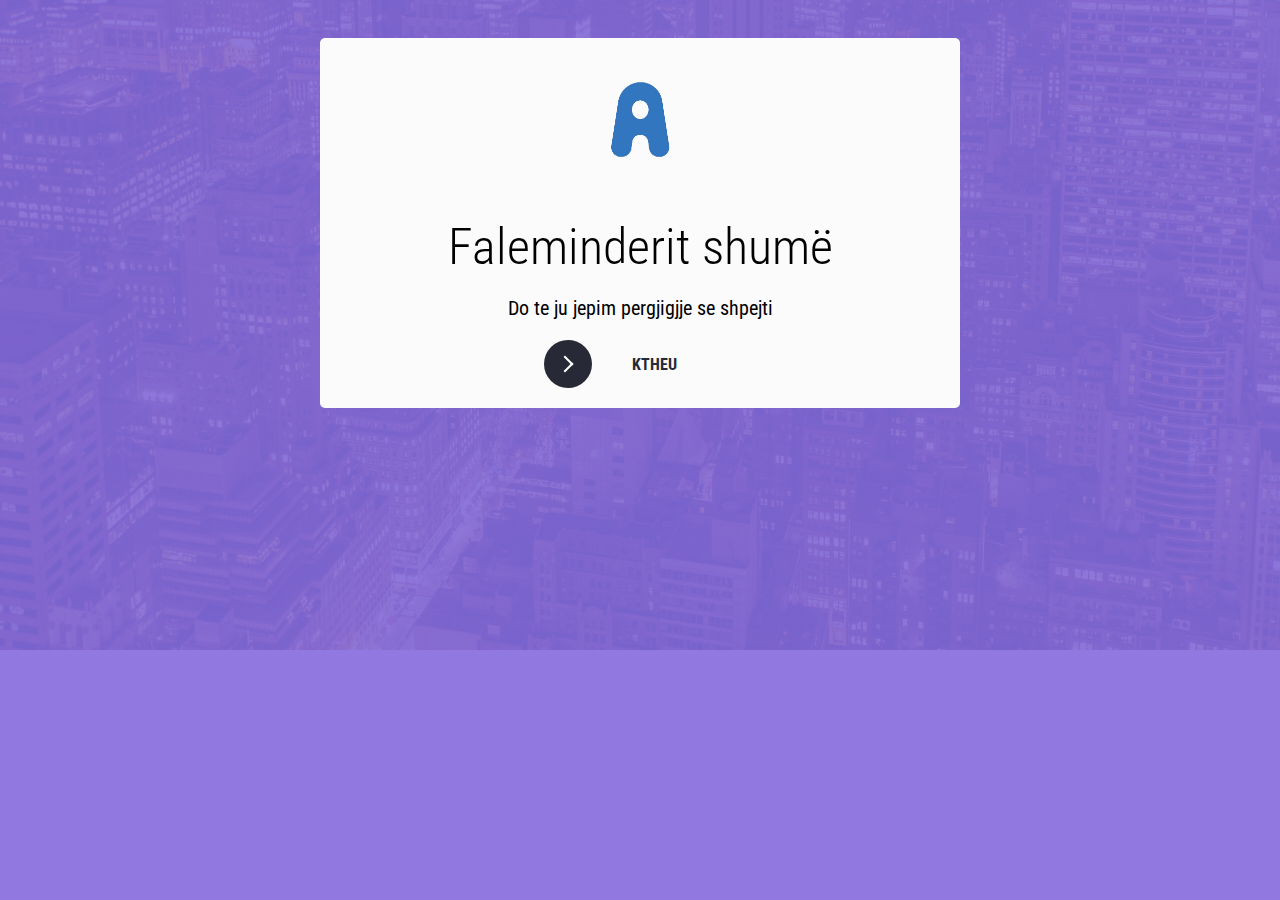
==== success.html @ a3e4e413 "Add files via upload" ====
<!DOCTYPE html>
<html lang="en">

<head>
    <meta charset="UTF-8">
    <meta name="viewport" content="width=device-width, initial-scale=1.0">
    <link rel="stylesheet" href="success.css">
    <link rel="preconnect" href="https://fonts.googleapis.com">
    <link rel="preconnect" href="https://fonts.gstatic.com" crossorigin>
    <link href="https://fonts.googleapis.com/css2?family=Roboto+Condensed:ital,wght@0,100..900;1,100..900&display=swap"
        rel="stylesheet">
    <link rel="icon" type="image/x-icon" href="img/shrinllkad.png">
    <script src="https://www.google.com/recaptcha/api.js" async defer></script>
    <title>Thank you</title>
</head>

<body>

    <section class="wrapper">
        <div class="container">
            <div class="content">
                <div class="head">
                    <div class="logo">
                        <img src="img/witeanblue-removebg-preview.png" alt="">
                    </div>
                    <h1>Faleminderit shumë </h1>
                    <img style="width: 30%;" src="img/tick.png" alt="">
                </div>
                <p>Do te ju jepim pergjigjje se shpejti</p>
                <form action="index.html">
                    <div class="reg">
                        <button class="learn-more">
                            <span class="circle" aria-hidden="true">
                                <i class="icon arrow" class="fa-solid fa-arrow-right"></i>
                            </span>
                            <span class="button-text">Ktheu</span>
                        </button>
                    </div>
                </form>
            </div>
        </div>
    </section>
    <!-- <script src="https://unpkg.com/typed.js@2.1.0/dist/typed.umd.js"></script>
    <script>
        var typed = new Typed('#element', {
            strings: ['Regjistrohu tani', 'Enroll now','Inscrivez-vous maintenant','今すぐ登録  ','Jetzt registrieren'],
            typeSpeed: 100,
            backSpeed: 100,
            loop: true,

        });
    </script> -->
</body>

</html>
---- success.css ----
:root {

    --primary: rgba(132, 106, 221, 0.9);
    --secondary: rgba(132, 106, 221, 0.9);
    ;
  
    --pane-padding: 5px 42px;
  }
  
  
  body {
    overflow: hidden;
    
    margin: 0;
    background: linear-gradient(135deg, var(--primary), var(--secondary)), url(img/anders-jilden-nxCtO8W9JLo-unsplash.jpg) no-repeat center center / cover;
    height: 0%;
    font-family: "Roboto Condensed", sans-serif;
    font-optical-sizing: auto;
    color: black;
  }
  
  * {
    scroll-behavior: smooth;
    box-sizing: border-box;
  }
  
  /* Chrome, Safari, Edge, Opera */
  input::-webkit-outer-spin-button,
  input::-webkit-inner-spin-button {
    -webkit-appearance: none;
    margin: 0;
  }
  
  
  
  
  .input-container {
    position: relative;
    margin: 70px 20px;
  
  }
  
  .input-container input {
    border-radius: 3px;
    font-size: 20px;
    width: 100%;
    border: none;
    border-bottom: 2px solid #1c1c1c;
    padding: 5px 0;
    background-color: transparent;
    outline: none;
  }
  
  .input-container select {
    font-size: 20px;
    border-radius: 3px;
    width: 100%;
    border: none;
    border-bottom: 2px solid #1c1c1c;
    padding: 5px 0;
    background-color: transparent;
    outline: none;
  }
  
  .input-container .label {
    font-size: 22px;
    position: absolute;
    top: 0;
    left: 0;
    color: #1c1c1c;
    transition: all 0.3s ease;
    pointer-events: none;
  }
  
  .input-container input:focus~.label,
  .input-container input:valid~.label {
    top: -27px;
    font-size: 26px;
    color: #6d6d6d;
  }
  
  .input-container select:focus~.label,
  .input-container select:valid~.label {
    top: -27px;
    font-size: 25px;
    color: #7b7b7b;
  }
  
  .input-container .underline {
    border-radius: 30px;
    position: absolute;
    bottom: 0;
    left: 0;
    height: 2px;
    width: 100%;
    background-color: #1c1c1c;
    transform: scaleX(0);
    transition: all 0.3s ease;
  }
  
  .input-container input:focus~.underline,
  .input-container input:valid~.underline {
    transform: scaleX(1);
  }
  
  
  
  .wrapper {
   padding: 0 25%;
    margin: 3% auto;
    position: relative;
    z-index: 1;
  }
  .head{
    display: flex;
    flex-direction: column;
    align-items: center;
  }
  h1 {
    text-align: center;
    margin-bottom: 0px;
    font-size: 50px;
    text-align: center;
    font-weight: 300;
  }
  
  p {
    margin-bottom: 20px;
    font-size: 20px;
    text-align: center;
    font-weight: 400;
  }
  
  img {
    width: 100px;
  
  }
  
  .reg {
    display: flex;
    justify-content: center;
    align-items: center;
  }
  
  .container {
    border-radius: 5px;
    background-color: #fbfbfb;
    backdrop-filter: blur(20px);
    padding: 20px;
  }
  
  button {
    position: relative;
    display: inline-block;
    cursor: pointer;
    outline: none;
    border: 0;
    vertical-align: middle;
    text-decoration: none;
    background: transparent;
    padding: 0;
    font-size: inherit;
    font-family: inherit;
  }
  
  button.learn-more {
    width: 12rem;
    height: auto;
  }
  
  button.learn-more .circle {
    transition: all 0.45s cubic-bezier(0.65, 0, 0.076, 1);
    position: relative;
    display: block;
    margin: 0;
    width: 3rem;
    height: 3rem;
    background: #282936;
    border-radius: 1.625rem;
  }
  
  button.learn-more .circle .icon {
    transition: all 0.45s cubic-bezier(0.65, 0, 0.076, 1);
    position: absolute;
    top: 0;
    bottom: 0;
    margin: auto;
    background: #fff;
  }
  
  button.learn-more .circle .icon.arrow {
    transition: all 0.45s cubic-bezier(0.65, 0, 0.076, 1);
    left: 0.625rem;
    width: 1.125rem;
    height: 0.125rem;
    background: none;
  }
  
  button.learn-more .circle .icon.arrow::before {
    position: absolute;
    content: "";
    top: -0.35rem;
    right: 0.0625rem;
    width: 0.625rem;
    height: 0.625rem;
    border-top: 0.125rem solid #fff;
    border-right: 0.125rem solid #fff;
    transform: rotate(45deg);
  }
  
  button.learn-more .button-text {
    transition: all 0.45s cubic-bezier(0.65, 0, 0.076, 1);
    position: absolute;
    top: 0;
    left: 0;
    right: 0;
    bottom: 0;
    padding: 0.75rem 0;
    margin: 0 0 0 1.85rem;
    color: #282936;
    font-weight: 700;
    line-height: 1.6;
    text-align: center;
    text-transform: uppercase;
  }
  
  button:hover .circle {
    width: 100%;
  }
  
  button:hover .circle .icon.arrow {
    background: #fff;
    transform: translate(1rem, 0);
  }
  
  button:hover .button-text {
    color: #fff;
  }
  @media (min-width:0px ) and (max-width: 1224px) {
    body{
      height: 0%;
      overflow: auto;
    }

    h1{
      margin: 0;
    }  
    .wrapper{
      padding: 0%;
      margin: 7%;
   
    }
    button.learn-more .circle {
      width: 100%;
    }
    button.learn-more .button-text{
      color: #fff;
    }
  
    
    
  }
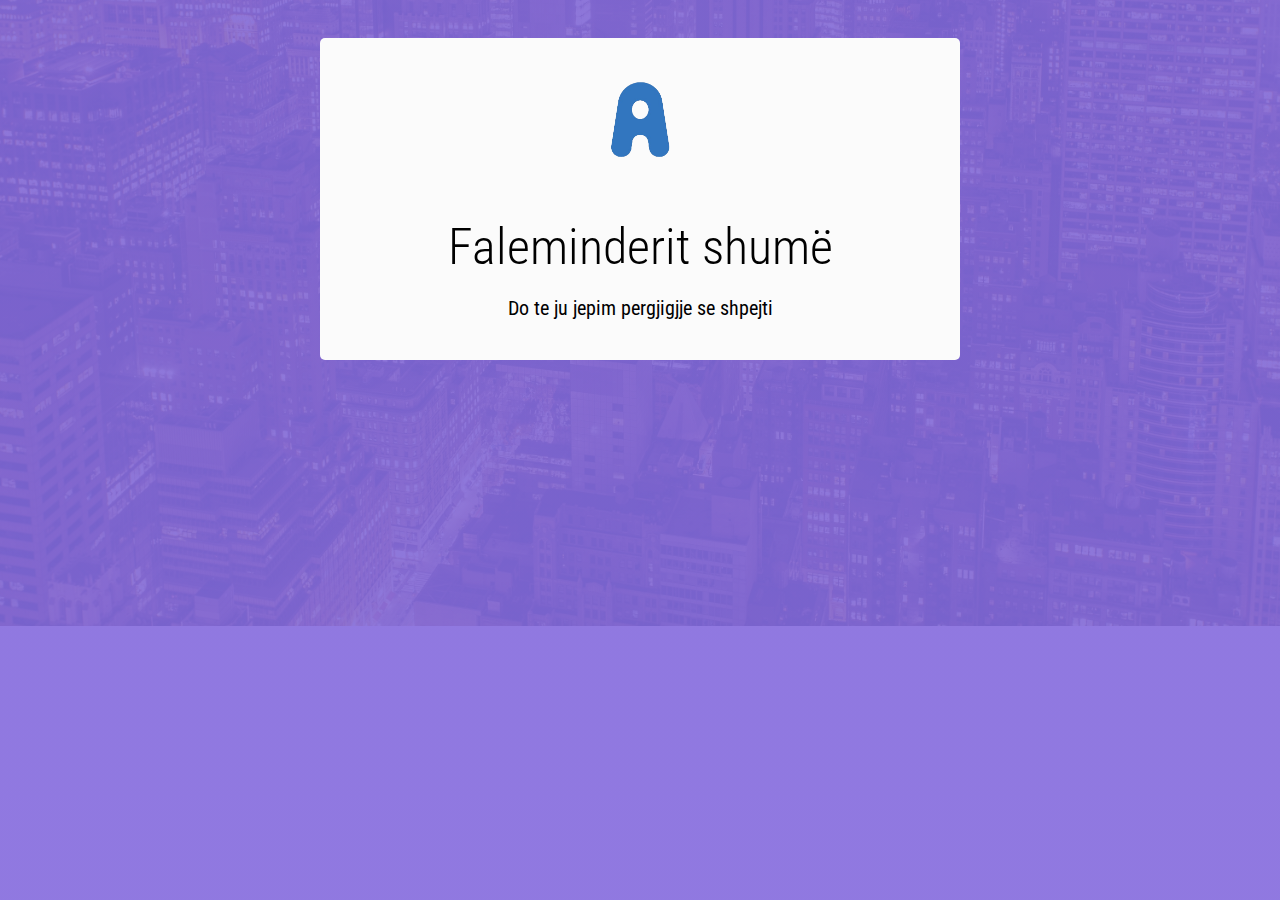
==== commit 54c3ea6c: "Add files via upload" ====
--- a/success.html
+++ b/success.html
@@ -27,16 +27,7 @@
                     <img style="width: 30%;" src="img/tick.png" alt="">
                 </div>
                 <p>Do te ju jepim pergjigjje se shpejti</p>
-                <form action="index.html">
-                    <div class="reg">
-                        <button class="learn-more">
-                            <span class="circle" aria-hidden="true">
-                                <i class="icon arrow" class="fa-solid fa-arrow-right"></i>
-                            </span>
-                            <span class="button-text">Ktheu</span>
-                        </button>
-                    </div>
-                </form>
+                
             </div>
         </div>
     </section>
